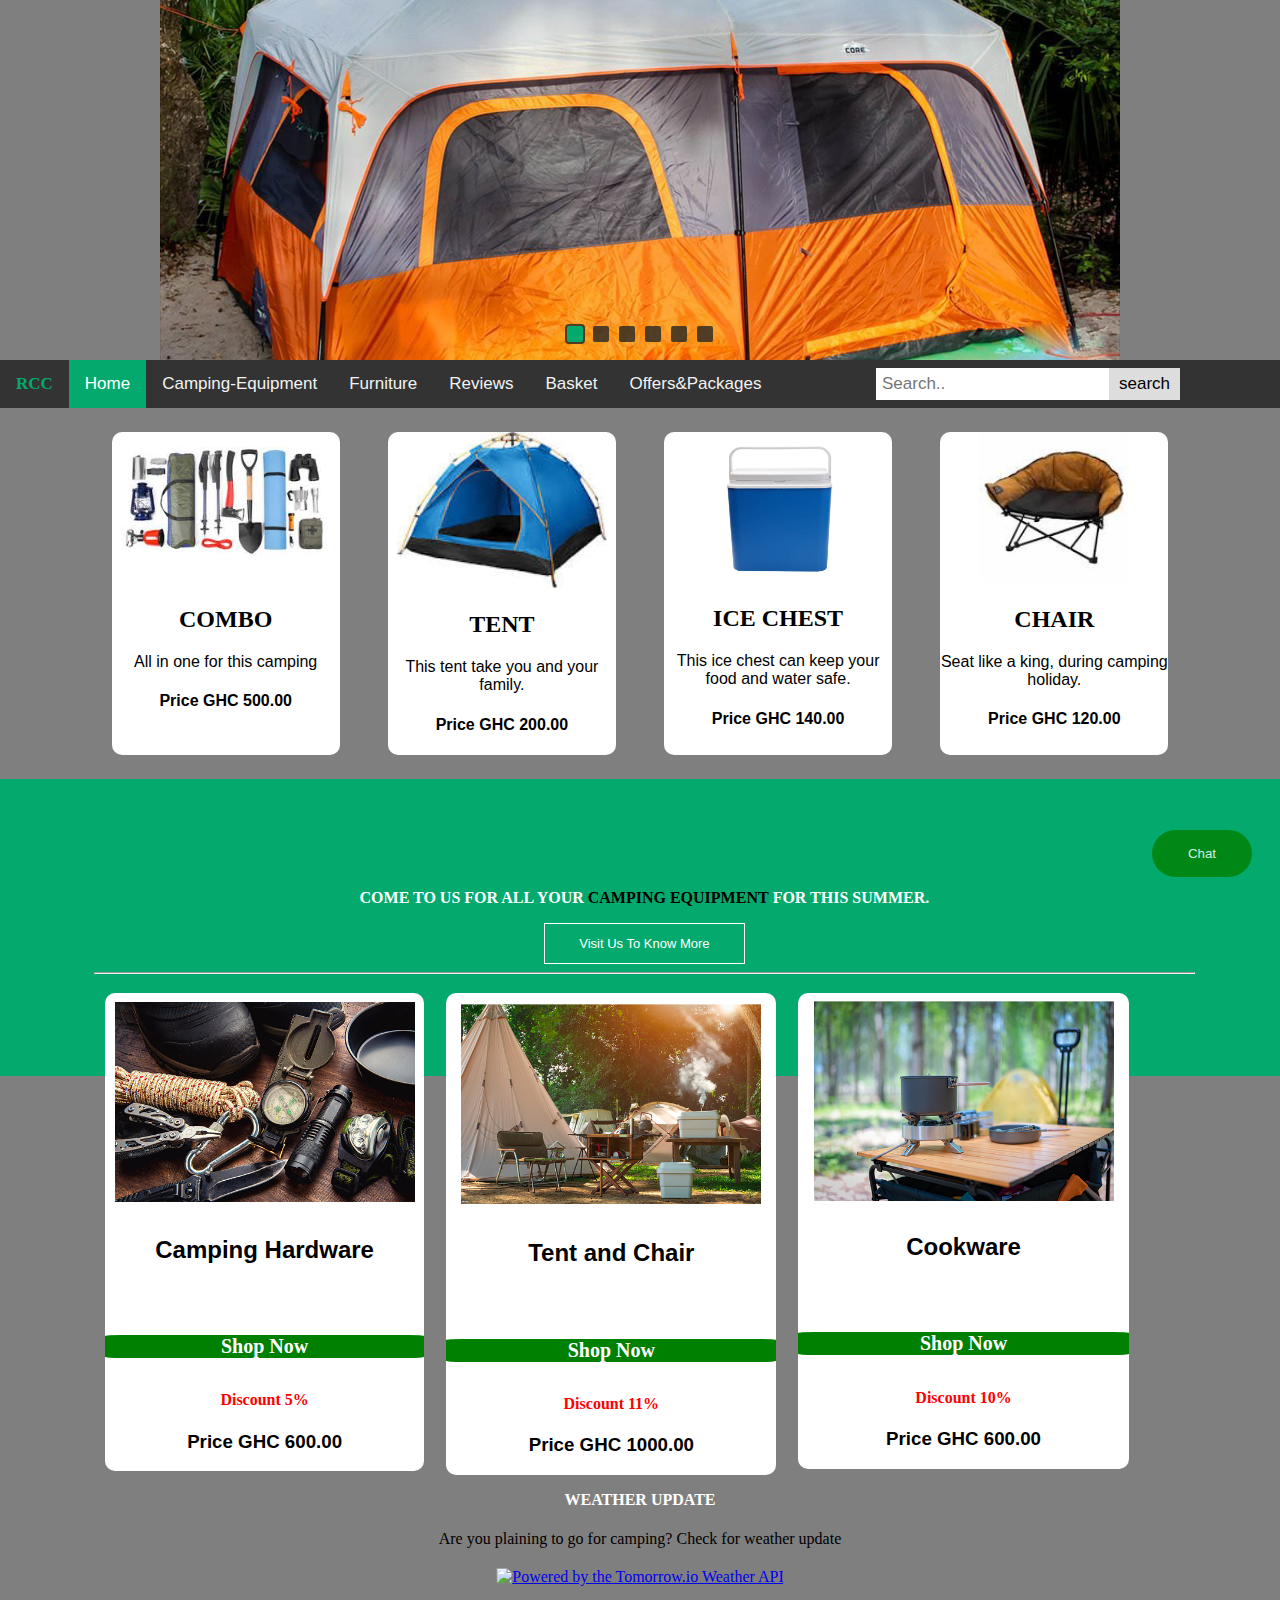
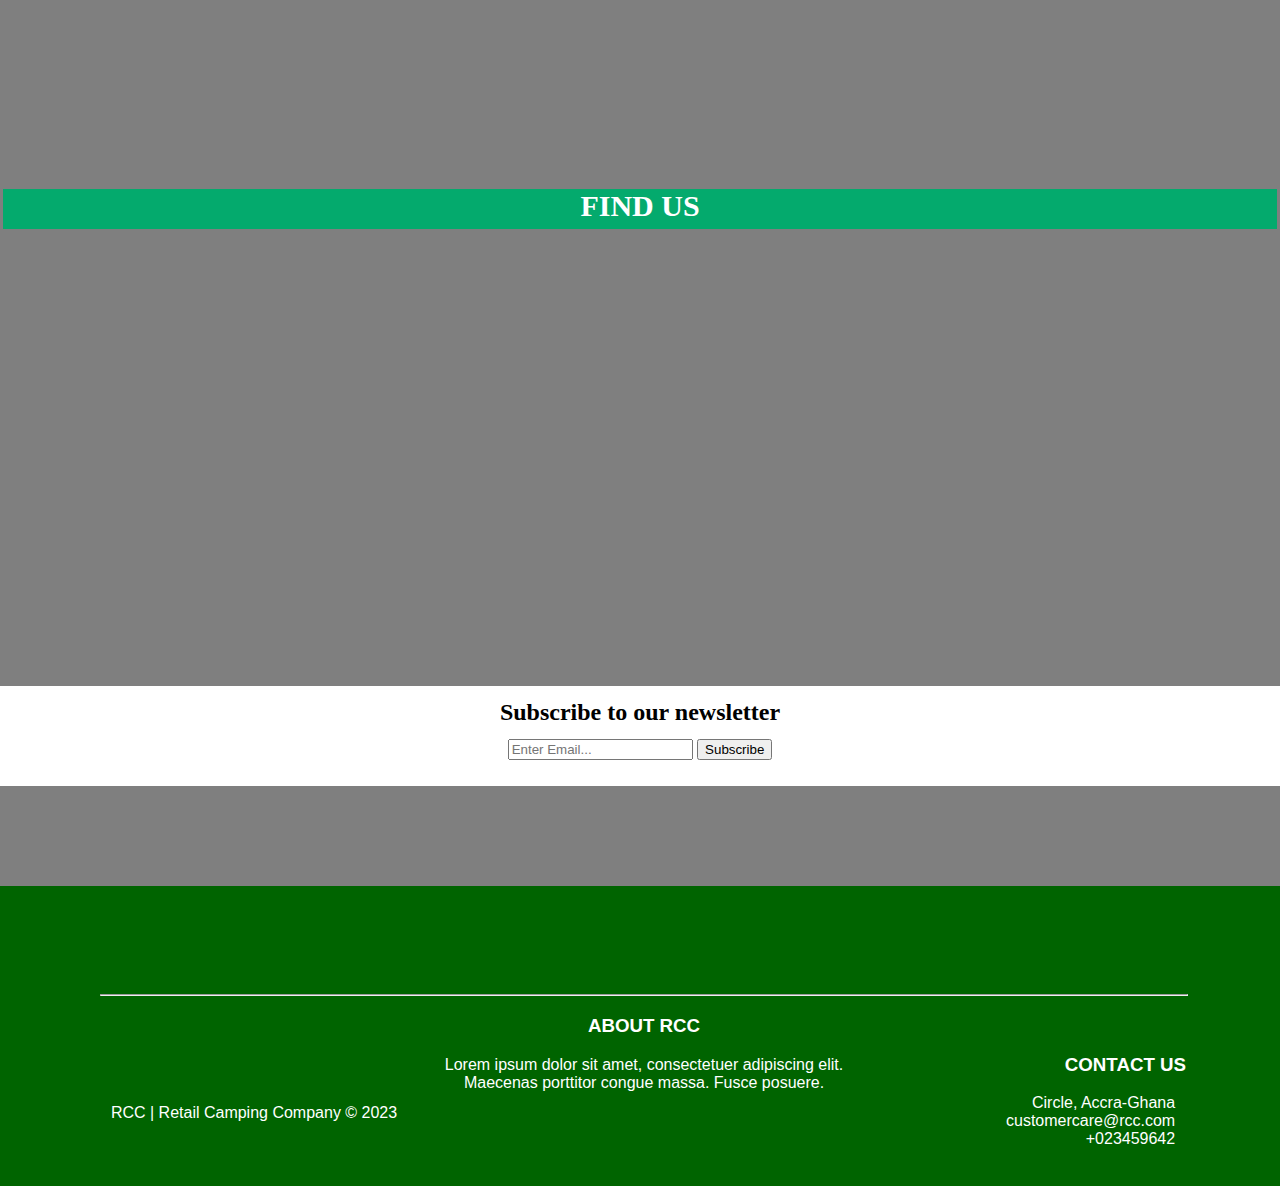
==== index.html @ bb1cd14d "add project files" ====
<!DOCTYPE html>
<html lang="en">
<head>
    <meta charset="UTF-8">
    <meta http-equiv="X-UA-Compatible" content="IE=edge">
    <meta name="viewport" content="width=device-width, initial-scale=1.0">
    <link rel="stylesheet" href="css/style.css">
    <link rel="shortcut icon" class="image/png" href="images/logo.png">
    <title>Retail Camping Company | Welcome</title>

	<!-- Start WOWSlider.com HEAD section --> <!-- add to the <head> of your page -->
	<link rel="stylesheet" type="text/css" href="engine0/style.css" />
	<script type="text/javascript" src="engine0/jquery.js"></script>
	<!-- End WOWSlider.com HEAD section --></head>

<body>
  
	<!-- Start WOWSlider.com BODY section --> <!-- add to the <body> of your page -->
	<div id="wowslider-container0">
	<div class="ws_images"><ul>
		<li><img src="data0/images/camping4.jpg" alt="Camping4" title="Camping4" id="wows0_0"/></li>
		<li><img src="data0/images/camping5.jpg" alt="Camping5" title="Camping5" id="wows0_1"/></li>
		<li><img src="data0/images/friends.jpg" alt="friends" title="friends" id="wows0_2"/></li>
		<li><img src="data0/images/istock.jpg" alt="istock" title="istock" id="wows0_3"/></li>
		<li><a href="http://wowslider.net"><img src="data0/images/istockphoto.jpg" alt="slider jquery" title="istockphoto" id="wows0_4"/></a></li>
		<li><img src="data0/images/stock.jpg" alt="stock" title="stock" id="wows0_5"/></li>
	</ul></div>
	<div class="ws_bullets"><div>
		<a href="#" title="Camping4"><span><img src="data0/tooltips/camping4.jpg" alt="Camping4"/>1</span></a>
		<a href="#" title="Camping5"><span><img src="data0/tooltips/camping5.jpg" alt="Camping5"/>2</span></a>
		<a href="#" title="friends"><span><img src="data0/tooltips/friends.jpg" alt="friends"/>3</span></a>
		<a href="#" title="istock"><span><img src="data0/tooltips/istock.jpg" alt="istock"/>4</span></a>
		<a href="#" title="istockphoto"><span><img src="data0/tooltips/istockphoto.jpg" alt="istockphoto"/>5</span></a>
		<a href="#" title="stock"><span><img src="data0/tooltips/stock.jpg" alt="stock"/>6</span></a>
	</div></div><div class="ws_script" style="position:absolute;left:-99%"><a href="http://wowslider.net">slider html</a> by WOWSlider.com v8.8</div>
	<div class="ws_shadow"></div>
	</div>	
	<script type="text/javascript" src="engine0/wowslider.js"></script>
	<script type="text/javascript" src="engine0/script.js"></script>
	<!-- End WOWSlider.com BODY section -->

  <div class="topnav" id="myTopnav">
    <a href="index.html" class="logo"><b>RCC</a></b>
    <a href="index.html" class="active">Home</a>
    <a href="Camping-Equipment.html">Camping-Equipment</a>
    <a href="Furniture">Furniture</a>
    <a href="Reviews.html">Reviews</a>
    <a href="Basket.html">Basket</a>
    <a href="Offers&Packages.html">Offers&Packages</a>
    <div class="search-container">
        <form action="/action_page.php">
          <input type="text" placeholder="Search.." name="search">
          <button type="submit"><i class="fa fa-search"></i>search</button>
        </form>
      </div>
    <a href="javascript:void(0);" class="icon" onclick="myFunction()">
      <i class="fa fa-bars"></i>
    </a>
  </div>
  
  
   <div class="float">
    <div class="div1">
      <img src="images/specialoffers/combo2.jpg">
        <h2>COMBO</h2>
        <p>All in one for this camping</p>
        <h4>Price GHC 500.00</h4>
        
    </div>

      <div class="div2">
        <img src="images/equipment/offertent1.jpg">
        <h2>TENT</h2>
        <p>This tent take you and your family.</p>
        <h4>Price GHC 200.00</h4>
      </div>

      <div class="div3">
        <img src="images/equipment/equipment5.jpg">
        <h2>ICE CHEST</h2>
        <p>This ice chest can keep your food and water safe.</p>
        <h4>Price GHC 140.00</h4>
      </div>

      <div class="div4">
        <img src="images/equipment/furniture11.jpg">
        <h2>CHAIR</h2>
        <p>Seat like a king, during camping holiday.</p>
        <h4>Price GHC 120.00</h4>
      </div>
   </div>

      <div class="Back">
      <B><p>COME TO US FOR ALL YOUR <b>CAMPING EQUIPMENT</b> FOR THIS SUMMER.</p></B>
      <a href="" class="hero-btn">Visit Us To Know More</a>
      <hr />
    <di class="Discount1">
      <img src="images/specialoffers/setup.jpg">
      <h2>Camping Hardware</h2>
        <p>Made for your camping</p>
        <h5>Shop Now</h5>
        <h4>Discount 5%</h4>
      <h3>Price GHC 600.00</h3>
    </di>

    <div class="Discount2">
      <img src="images/specialoffers/istockphoto-1267460241-170667a.png">
      <h2>Tent and Chair</h2>
        <p>Chair for you and your love ones</p>
        <h5>Shop Now</h5>
        <h4>Discount 11%</h4>
      <h3>Price GHC 1000.00</h3>
    </div>

    <div class="Discount3">
      <img src="images/specialoffers/cookware.png">
      <h2>Cookware</h2>
        <p>Chair for you and your love ones</p>
        <h5>Shop Now</h5>
        <h4>Discount 10%</h4>
      <h3>Price GHC 600.00</h3>
    </div>
      </div> 

      <button class="open-button" onclick="openForm()">Chat</button>

<div class="chat-popup" id="myForm">
  <form action="/action_page.php" class="form-container">
    <h1>Chat</h1>

    <label for="msg"><b>Message</b></label>
    <textarea placeholder="Type message.." name="msg" required></textarea>

    <button type="submit" class="btn">Send</button>
    <button type="button" class="btn cancel" onclick="closeForm()">Close</button>
  </form>
</div>

<div class="update">
  <div class="weather">
    <b><h4>WEATHER UPDATE</h4></b>
    <P>Are you plaining to go for camping? Check for weather update</P>
    <div class="tomorrow"
       data-location-id="052181"
       data-language="EN"
       data-unit-system="METRIC"
       data-skin="light"
       data-widget-type="aqiMini"
       style="padding-bottom:22px;position:relative;"
    >
      <a
        href="https://www.tomorrow.io/weather-api/"
        rel="nofollow noopener noreferrer"
        target="_blank"
        style="position: absolute; bottom: 0; transform: translateX(-50%); left: 50%;"
      >
        <img
          alt="Powered by the Tomorrow.io Weather API"
          src="https://weather-website-client.tomorrow.io/img/powered-by.svg"
          width="250"
          height="18"
        />
      </a>
    </div>
    
  </div>
</div>

<div class="map">
  <div class="googlemap">
    <h4>FIND US</h4>
    <iframe src="https://www.google.com/maps/embed?pb=!1m17!1m12!1m3!1d3971.028873485325!2d-0.21684008523403103!3d5.562738595966841!2m3!1f0!2f0!3f0!3m2!1i1024!2i768!4f13.1!3m2!1m1!2zNcKwMzMnNDUuOSJOIDDCsDEyJzUyLjgiVw!5e0!3m2!1sen!2sgh!4v1686928216331!5m2!1sen!2sgh" width="1300" height="450" style="border:0;" allowfullscreen="" loading="lazy" referrerpolicy="no-referrer-when-downgrade"></iframe>
  </div>

  <div class="container">
    <h4>Subscribe to our newsletter</h4>
    <form>
        <input type="email" placeholder="Enter Email...">
        <button type="submit" class="button_1">Subscribe</button>
    </form>
</div>
</div>

<footer>
  <hr>
  <div class="aboutus">
    <h3>ABOUT RCC</h3>
    <P>Lorem ipsum dolor sit amet, consectetuer adipiscing elit.<br />Maecenas porttitor congue massa.
      Fusce posuere.</P>
  </div>

  <div class="contactus">
    <h3>CONTACT US</h3>
    <p>Circle, Accra-Ghana<br />customercare@rcc.com<br />+023459642</p>
  </div>
  <p>RCC | Retail Camping Company &COPY; 2023</p>
</footer>

<script>
  function myFunction() {
    var x = document.getElementById("myTopnav");
    if (x.className === "topnav") {
      x.className += " responsive";
    } else {
      x.className = "topnav";
    }
  }
  </script>

<script>
function openForm() {
  document.getElementById("myForm").style.display = "block";
}

function closeForm() {
  document.getElementById("myForm").style.display = "none";
}
</script>

<script>
  (function(d, s, id) {
      if (d.getElementById(id)) {
          if (window._TOMORROW_) {
              window._TOMORROW_.renderWidget();
          }
          return;
      }
      const fjs = d.getElementsByTagName(s)[0];
      const js = d.createElement(s);
      js.id = id;
      js.src = "https://www.tomorrow.io/v1/widget/sdk/sdk.bundle.min.js";

      fjs.parentNode.insertBefore(js, fjs);
  })(document, 'script', 'tomorrow-sdk');
</script>

</body>
</html>
---- css/style.css ----
body {
    margin: 0;
    font-family: Arial, Helvetica, sans-serif;
  }

  .topnav {
    overflow: hidden;
    background-color: #333;
  }
  
  .topnav a {
    float: left;
    display: block;
    color: #f2f2f2;
    text-align: center;
    padding: 14px 16px;
    text-decoration: none;
    font-size: 17px;
  }
  
  .topnav a:hover {
    background-color: #ddd;
    color: black;
  }
  
  .topnav a.active {
    background-color: #04AA6D;
    color: white;
  }
  
  .topnav .icon {
    display: none;
  }
  
   .topnav .search-container {
    float: right;
  }

  .topnav input[type=text] {
    padding: 6px;
    margin-top: 8px;
    font-size: 17px;
    border: none;
  }

  .topnav .search-container button {
    float: right;
    padding: 6px 10px;
    margin-top: 8px;
    margin-right: 100px;
    background: #ddd;
    font-size: 17px;
    border: none;
    cursor: pointer;
  }

  .topnav .search-container button:hover {
    background: #ccc;
  }

  body{
    min-height: 100vh;
    width: 100%;
    background: linear-gradient(to top, rgba(0,0,0,0.5)50%,rgba(0,0,0,0.5)50%);
  } 

  .div1{
    width: 19%;
    margin: 2%;
    background-color: white;
    color: black;
    text-align: center;
    border-radius: 10px;
    box-shadow: #ccc;
    cursor: pointer;
    box-sizing: content-box;
}

.div1 img{
  width: 220px;
  margin: 2px;
}

.div1 h2{
  font-family: 'Times New Roman';
}

.div2{
  width: 19%;
  margin: 2%;
  background-color: white;
  color: black;
  text-align: center;
  border-radius: 10px;
  box-shadow: #ccc;
  cursor: pointer;
  box-sizing: content-box;
}

.div2 img{
width: 210px;
}

.div2 h2{
  font-family: 'Times New Roman';
}

.div3{
  width: 19%;
  margin: 2%;
  background-color: white;
  color: black;
  text-align: center;
  border-radius: 10px;
  box-shadow: #ccc;
  cursor: pointer;
  box-sizing: content-box;
}

.div3 img{
width: 157px;

}

.div3 h2{
  font-family: 'Times New Roman';
}

.div4{
  width: 19%;
  margin: 2%;
  background-color: white;
  color: black;
  text-align: center;
  border-radius: 10px;
  box-shadow: #ccc;
  cursor: pointer;
  box-sizing: content-box;
}

.float{
  display: flex;
  width: 1201px;
  margin: 0 auto;
  justify-content: center;
}

.div4 img{
width: 150px;
}

.div4 h2{
  font-family: 'Times New Roman';
}

  /* BACKGROUND */

  .Back{
    padding: 94px;
    margin: 0px;
    color: #ffffff;
    background-color: #04AA6D;
    text-align: center;
    width: 86%;
    height: 300%;
 }

 .Back .hero-btn{
  display: inline-block;
  text-decoration: none;
  color: white;
  border: 1px solid white;
  padding: 12px 34px;
  font-size: 13px;
  background: transparent;
  position: relative;
  cursor: pointer;
}

.hero-btn:hover{
  border: 1px solid white;
  background: green;
  transform: 1s;

}

 .Back p{
  text-align: center;
  color: white;
  font-family: 'Times New Roman', Times, serif;
 }

 .Back b{
  color: black;
 }

 /* Discount */
 .Discount1{
  float:left;
  width: 29%;
  margin: 1%;
  background-color: white;
  color: black;
  text-align: center;
  border-radius: 10px;
  box-shadow: grey;
  box-sizing: content-box;

 }

 .Discount1 img{
  width: 300px;
  margin: 3%;
 }

 .Discount1 h5{
  background-color: green;
  color: white;
  font-family: 'Times New Roman', Times, serif;
  font-size: 20px;
  border-radius: 5%;
  cursor: pointer;
 }

 .Discount1 h5:hover{
  color: white;
  background-color: grey;
 }

 .Discount1 h4{
  text-align: center;
  color: red;
  font-family: 'Times New Roman';
 }

 .Discount2{
  float:left;
  width: 30%;
  margin: 1%;
  background-color: white;
  color: black;
  text-align: center;
  border-radius: 10px;
  box-shadow: grey;
  box-sizing: content-box;

 }

 .Discount2 img{
  width: 300px;
  margin: 1%;
 }

 .Discount2 h4{
  text-align: center;
  color: red;
  font-family: 'Times New Roman';
 }

 .Discount2 h5{
  background-color: green;
  color: white;
  font-family: 'Times New Roman', Times, serif;
  font-size: 20px;
  border-radius: 5%;
  cursor: pointer;
 }

 .Discount2 h5:hover{
  color: white;
  background-color: grey;
 }

 .Discount3{
  float:left;
  width: 30%;
  margin: 1%;
  background-color: white;
  color: black;
  text-align: center;
  border-radius: 10px;
  box-shadow: grey;
  box-sizing: content-box;

 }

 .Discount3 img{
  width: 300px;
 }

 .Discount3 h4{
  text-align: center;
  color: red;
  font-family: 'Times New Roman';
 }

 .Discount3 h5{
  background-color: green;
  color: white;
  font-family: 'Times New Roman', Times, serif;
  font-size: 20px;
  border-radius: 5%;
  cursor: pointer;
 }

 .Discount3 h5:hover{
  color: white;
  background-color: grey;
 }

 .topnav .logo{
  color: #04AA6D;
  font-family: 'Times New Roman', Times, serif;
  text-decoration: none;
 }

 .topnav .logo:hover{
  text-decoration: none;
  color: #ffffff;
  background: green;
  transform: 1s;
 }

 /* Button used to open the chat form - fixed at the bottom of the page */
.open-button {
  background-color: green;
  color: white;
  padding: 16px 20px;
  border: none;
  cursor: pointer;
  opacity: 0.8;
  position: fixed;
  bottom: 23px;
  right: 28px;
  width: 100px;
  border-radius: 300px;

}

/* The popup chat - hidden by default */
.chat-popup {
  display: none;
  position: fixed;
  bottom: 0;
  right: 15px;
  border: 3px solid #f1f1f1;
  z-index: 9;
}

/* Add styles to the form container */
.form-container {
  max-width: 300px;
  padding: 10px;
  background-color: white;
}

/* Full-width textarea */
.form-container textarea {
  width: 90%;
  padding: 15px;
  margin: 5px 0 22px 0;
  border: none;
  background: #f1f1f1;
  resize: none;
  min-height: 200px;
}

/* When the textarea gets focus, do something */
.form-container textarea:focus {
  background-color: #ddd;
  outline: none;
}

/* Set a style for the submit/send button */
.form-container .btn {
  background-color: #04AA6D;
  color: white;
  padding: 16px 20px;
  border: none;
  cursor: pointer;
  width: 100%;
  margin-bottom:10px;
  opacity: 0.8;
}

/* Add a red background color to the cancel button */
.form-container .cancel {
  background-color: red;
}

/* Add some hover effects to buttons */
.form-container .btn:hover, .open-button:hover {
  opacity: 1;
}

.update{
  text-align: center;
  padding: 200px;
  text-decoration: none;
  font-family: 'Times New Roman', Times, serif;
  margin: 0px;
}

.weather h4{
  text-align: center;
  padding: 5px;
  margin: 0px;
  color: white;
  text-decoration: none;
  clear: both;
}

.aboutus{
  text-align: center;
  text-decoration: none;
  height: 20px;
}

.aboutus p{
  text-align: center;
  text-decoration: none;
  height: 10px;
}

.contactus{
  text-align: right;
  text-decoration: none;
}

.contactus{
  text-align: right;
  text-decoration: none;
  margin: 2px;
  height: 40px;
}

.contactus p{
  text-align: right;
}

.map{
  text-align: center;
  margin: 0px;
}

.googlemap h4{
  color: white;
  font-family: 'Times New Roman', Times, serif;
  background-color: #04AA6D;
  height: 40px;
  text-align: center;
  font-size: 30px;
  margin: 3px;
}

.container{
  width: 80%;
  margin: auto;
  overflow: hidden;
  background-color: white;
  height: 100px;
  width: 100%;
}

.container h4{
  font-family: 'Times New Roman';
  color: black;
  text-align: center;
  font-size: 24px;
  margin: 1%;
}

.Basket{
  font-family: 'Times New Roman';
  font-size: 30px;
  text-decoration: none;
  color: white;
}

.Empty{
  font-family: 'Times New Roman';
  text-align: right;
  margin: 1px;
  font-size: 20px;
  color: red;
  text-decoration: none;
}

.Camping{
  font-family: 'Times New Roman';
  text-align: center;
}

.Camping h1{
  color: white;
}

.CampingEquipment{
  display: flex;
  width: 1201px;
  margin: 0 auto;
  justify-content: center;
}

.Camping1{
  width: 19%;
  margin: 2%;
  background-color: white;
  color: black;
  text-align: center;
  border-radius: 10px;
  box-shadow: #ccc;
  cursor: pointer;
  box-sizing: content-box;
}

.Camping1 img{
width: 220px;
margin: 2px;
}

.Camping1 h2{
font-family: 'Times New Roman';
}

.Camping1 h5{
  background-color: #04AA6D;
  font-family: 'Times New Roman';
  color: white;
  font-size: 20px;
  margin: 10%;
  border-radius: 10px;
  cursor: pointer;
}

.Camping1 h2{
  margin: 10%;
}

.Camping1 h5:hover{
  color: white;
  background-color: grey;
 }

.Camping2{
width: 19%;
margin: 2%;
background-color: white;
color: black;
text-align: center;
border-radius: 10px;
box-shadow: #ccc;
cursor: pointer;
box-sizing: content-box;
}

.Camping2 img{
width: 220px;
margin: 5px;
}

.Camping2 h2{
font-family: 'Times New Roman';
}

.Camping2 h5{
  background-color: #04AA6D;
  font-family: 'Times New Roman';
  color: white;
  font-size: 20px;
  margin: 10%;
  border-radius: 10px;
  cursor: pointer;
}

.Camping2 h5:hover{
  color: white;
  background-color: grey;
 }

.Camping3{
width: 19%;
margin: 2%;
background-color: white;
color: black;
text-align: center;
border-radius: 10px;
box-shadow: #ccc;
cursor: pointer;
box-sizing: content-box;
}

.Camping3 img{
width: 157px;

}

.Camping3 h2{
font-family: 'Times New Roman';
}

.Camping3 h5{
  background-color: #04AA6D;
  font-family: 'Times New Roman';
  color: white;
  font-size: 20px;
  margin: 10%;
  border-radius: 10px;
  cursor: pointer;
}

.Camping3 h2{
  margin: 14%;
}

.Camping3 h5:hover{
  color: white;
  background-color: grey;
}
.Camping4{
width: 19%;
margin: 2%;
background-color: white;
color: black;
text-align: center;
border-radius: 10px;
box-shadow: #ccc;
cursor: pointer;
box-sizing: content-box;
}

.Camping4 h5{
  background-color: #04AA6D;
  font-family: 'Times New Roman';
  color: white;
  font-size: 20px;
  margin: 10%;
  border-radius: 10px;
  cursor: pointer;
}

.Camping4 h2{
  margin: 18%;
}

.Camping4 h5:hover{
  color: white;
  background-color: grey;
}

.Camping-Equipment{
  display: flex;
  width: 1201px;
  margin: 0 auto;
  justify-content: center;
}

.Equipment1{
  width: 19%;
  margin: 2%;
  background-color: white;
  color: black;
  text-align: center;
  border-radius: 10px;
  box-shadow: #ccc;
  cursor: pointer;
  box-sizing: content-box;
}

.Equipment1 img{
width: 220px;
margin: 2px;
}

.Equipment1 h2{
font-family: 'Times New Roman';
}

.Equipment1 h5{
  background-color: #04AA6D;
  font-family: 'Times New Roman';
  color: white;
  font-size: 20px;
  margin: 10%;
  border-radius: 10px;
  cursor: pointer;
}

.Equipment1 h5:hover{
  color: white;
  background-color: grey;
}

.Equipment2{
width: 19%;
margin: 2%;
background-color: white;
color: black;
text-align: center;
border-radius: 10px;
box-shadow: #ccc;
cursor: pointer;
box-sizing: content-box;
}

.Equipment2 img{
width: 210px;
}

.Camping-Equipment2 h2{
  font-family: 'Times New Roman';
}

.Equipment2 h5{
  background-color: #04AA6D;
  font-family: 'Times New Roman';
  color: white;
  font-size: 20px;
  margin: 10%;
  border-radius: 10px;
  cursor: pointer;
}

.Equipment2 h5:hover{
  color: white;
  background-color: grey;
}

.Equipment2 h2{
    margin: 11%;
  }

.Equipment3{
width: 19%;
margin: 2%;
background-color: white;
color: black;
text-align: center;
border-radius: 10px;
box-shadow: #ccc;
cursor: pointer;
box-sizing: content-box;
}

.Equipment3 img{
  width: 157px;

}

.Equipment3 h2{

  font-family: 'Times New Roman';
  
}

.Equipment3 h4{
  margin: 19%;
}

.Equipment3 h5{
  background-color: #04AA6D;
  font-family: 'Times New Roman';
  color: white;
  font-size: 20px;
  margin: 10%;
  border-radius: 10px;
  cursor: pointer;
}

.Equipment3 h5:hover{
  color: white;
  background-color: grey;
}

.Equipment4{
width: 19%;
margin: 2%;
background-color: white;
color: black;
text-align: center;
border-radius: 10px;
box-shadow: #ccc;
cursor: pointer;
box-sizing: content-box;
}

.Equipment4 img{
  width: 157px;

}

.Equipment4 h2{
  font-family: 'Times New Roman';
  margin: 10%;
}

.Equipment4 h5{
  background-color: #04AA6D;
  font-family: 'Times New Roman';
  color: white;
  font-size: 20px;
  margin: 10%;
  border-radius: 10px;
  cursor: pointer;
}

.Equipment4 h2{
  margin: 14%;
}

.Equipment4 h5:hover{
  color: white;
  background-color: grey;
}

.Furniture{
  text-align: center;
  font-family: 'Times New Roman';
}

.Furniture h3{
  font-size: 30px;
  color: white;
}

.Furniture-Items{
  display: flex;
  width: 1201px;
  margin: 0 auto;
  justify-content: center;
}

.Furniture1{
  width: 19%;
  margin: 2%;
  height: 30%;
  background-color: white;
  color: black;
  text-align: center;
  border-radius: 10px;
  box-shadow: #ccc;
  box-sizing: content-box;
}

.Furniture1 img{
width: 200px;
margin: 2px;
}

.Furniture1 h2{
font-family: 'Times New Roman';
}

.Furniture1 h5{
  background-color: #04AA6D;
  font-family: 'Times New Roman';
  color: white;
  font-size: 20px;
  margin: 20px;
  border-radius: 10px;
  cursor: pointer;
}

.Furniture1 h5:hover{
  color: white;
  background-color: grey;
}

.Furniture2{
width: 19%;
height: 500px;
margin: 2%;
background-color: white;
color: black;
text-align: center;
border-radius: 10px;
box-shadow: #ccc;
box-sizing: content-box;
}

.Furniture2 img{
width: 210px;
margin: 10px;
}

.Furniture2 h2{
  font-family: 'Times New Roman';
  text-align: center;
}

.Furniture2 h5{
  background-color: #04AA6D;
  font-family: 'Times New Roman';
  color: white;
  font-size: 20px;
  margin: 20px;
  border-radius: 10px;
  cursor: pointer;
}

.Furniture2 h5:hover{
  color: white;
  background-color: grey;
}

.Furniture2 h2{
    margin: 35%;
  }

  .Furniture2 p{
    margin: 0px;
    height: 1px;
  }

.Furniture3{
width: 19%;
height: 500px;
margin: 2%;
background-color: white;
color: black;
text-align: center;
border-radius: 10px;
box-shadow: #ccc;
box-sizing: content-box;
}

.Furniture3 img{
  width: 157px;

}

.Furniture3 h2{

  font-family: 'Times New Roman';
  
}

.Furniture3 h4{
  margin: 19%;
}

.Furniture3 h5{
  background-color: #04AA6D;
  font-family: 'Times New Roman';
  color: white;
  font-size: 20px;
  margin: 50px;
  border-radius: 10px;
  cursor: pointer;
}

.Furniture3 h5:hover{
  color: white;
  background-color: grey;
}

.Furniture4{
width: 19%;
margin: 2%;
background-color: white;
color: black;
text-align: center;
border-radius: 10px;
box-shadow: #ccc;
box-sizing: content-box;
}

.Furniture4 img{
  width: 157px;

}

.Furniture4 h2{
  font-family: 'Times New Roman';
  margin: 10%;
}

.Furniture4 h5{
  background-color: #04AA6D;
  font-family: 'Times New Roman';
  color: white;
  font-size: 20px;
  margin: 50px;
  border-radius: 10px;
  cursor: pointer;
}

.Furniture4 h2{
  margin: 14%;
}

.Furniture4 h5:hover{
  color: white;
  background-color: grey;
}


.Furniture-Tool{
  display: flex;
  width: 1201px;
  margin: 0 auto;
  justify-content: center;
}

.Furniture-Tool1{
  width: 19%;
  margin: 2%;
  background-color: white;
  color: black;
  text-align: center;
  border-radius: 10px;
  box-shadow: #ccc;
  cursor: pointer;
  box-sizing: content-box;
}

.Furniture-Tool1 img{
width: 220px;
margin: 2px;
}

.Furniture-Tool1 h2{
font-family: 'Times New Roman';
}

.Furniture-Tool1 h5{
  background-color: #04AA6D;
  font-family: 'Times New Roman';
  color: white;
  font-size: 20px;
  margin: 10%;
  border-radius: 10px;
  cursor: pointer;
}

.Furniture-Tool1 h2{
  margin: 10%;
}

.Furniture-Tool1 h5:hover{
  color: white;
  background-color: grey;
 }

.Furniture-Tool2{
width: 19%;
margin: 2%;
background-color: white;
color: black;
text-align: center;
border-radius: 10px;
box-shadow: #ccc;
cursor: pointer;
box-sizing: content-box;
}

.Furniture-Tool2 img{
width: 220px;
margin: 5px;
}

.Furniture-Tool2 h2{
font-family: 'Times New Roman';
}

.Furniture-Tool2 h5{
  background-color: #04AA6D;
  font-family: 'Times New Roman';
  color: white;
  font-size: 20px;
  margin: 10%;
  border-radius: 10px;
  cursor: pointer;
}

.Furniture-Tool2 h5:hover{
  color: white;
  background-color: grey;
 }

.Furniture-Tool3{
width: 19%;
margin: 2%;
background-color: white;
color: black;
text-align: center;
border-radius: 10px;
box-shadow: #ccc;
cursor: pointer;
box-sizing: content-box;
}

.Furniture-Tool3 img{
width: 157px;

}

.Furniture-Tool3 h2{
font-family: 'Times New Roman';
}

.Furniture-Tool3 h5{
  background-color: #04AA6D;
  font-family: 'Times New Roman';
  color: white;
  font-size: 20px;
  margin: 10%;
  border-radius: 10px;
  cursor: pointer;
}

.Furniture-Tool3 h2{
  margin: 14%;
}

.Furniture-Tool3 h5:hover{
  color: white;
  background-color: grey;
}
.Furniture-Tool4{
width: 19%;
margin: 2%;
background-color: white;
color: black;
text-align: center;
border-radius: 10px;
box-shadow: #ccc;
cursor: pointer;
box-sizing: content-box;
}

.Furniture-Tool4 h5{
  background-color: #04AA6D;
  font-family: 'Times New Roman';
  color: white;
  font-size: 20px;
  margin: 10%;
  border-radius: 10px;
  cursor: pointer;
}

.Furniture-Tool4 h2{
  margin: 18%;
}

.Furniture-Tool4 h5:hover{
  color: white;
  background-color: grey;
}

.ReviewsInfo{
  text-align: center;
  font-family: 'Times New Roman';
}

.ReviewsInfo h3{
  color: white;
  font-size: 30px;
  text-decoration: none;
}

.ReviewsInfo h1{
  color: white;
  text-decoration: none;
}

.Offers-Packages{
  text-align: center;
  font-family: 'Times New Roman';
}

.Offers-Packages h3{
  text-align: center;
  color: white;
}

.Promo{
  text-decoration: none;
  color: white;
}

.Promo-Item{
  display: flex;
  width: 1201px;
  margin: 0 auto;
  justify-content: center;
}

.Promo-Item1{
  width: 19%;
  margin: 2%;
  background-color: white;
  color: black;
  text-align: center;
  border-radius: 10px;
  box-shadow: #ccc;
  cursor: pointer;
  box-sizing: content-box;
}

.Promo-Item1 img{
width: 220px;
margin: 2px;
}

.Promo-Item1 h3{
  color: red;
}

.Promo-Item1 h2{
font-family: 'Times New Roman';
}

.Promo-Item1 h5{
  background-color: #04AA6D;
  font-family: 'Times New Roman';
  color: white;
  font-size: 20px;
  margin: 10%;
  border-radius: 10px;
  cursor: pointer;
}

.Promo-Item1 h2{
  margin: 10%;
}

.Promo-Item1 h5:hover{
  color: white;
  background-color: grey;
 }

.Promo-Item2{
width: 19%;
margin: 2%;
background-color: white;
color: black;
text-align: center;
border-radius: 10px;
box-shadow: #ccc;
cursor: pointer;
box-sizing: content-box;
}

.Promo-Item2 img{
width: 220px;
margin: 5px;
}

.Promo-Item2 h3{
  color: red;
}

.Promo-Item2 h2{
font-family: 'Times New Roman';
}

.Promo-Item2 h5{
  background-color: #04AA6D;
  font-family: 'Times New Roman';
  color: white;
  font-size: 20px;
  margin: 10%;
  border-radius: 10px;
  cursor: pointer;
}

.Promo-Item2 h5:hover{
  color: white;
  background-color: grey;
 }

.Promo-Item3{
width: 19%;
margin: 2%;
background-color: white;
color: black;
text-align: center;
border-radius: 10px;
box-shadow: #ccc;
cursor: pointer;
box-sizing: content-box;
}

.Promo-Item3 img{
width: 157px;
}

.Promo-Item3 h3{
  color: red;
}

.Promo-Item3 h2{
font-family: 'Times New Roman';
}

.Promo-Item3 h5{
  background-color: #04AA6D;
  font-family: 'Times New Roman';
  color: white;
  font-size: 20px;
  margin: 10%;
  border-radius: 10px;
  cursor: pointer;
}

.Promo-Item3 h2{
  margin: 14%;
}

.Promo-Item3 h5:hover{
  color: white;
  background-color: grey;
}
.Promo-Item4{
width: 19%;
margin: 2%;
background-color: white;
color: black;
text-align: center;
border-radius: 10px;
box-shadow: #ccc;
cursor: pointer;
box-sizing: content-box;
}

.Promo-Item4 h5{
  background-color: #04AA6D;
  font-family: 'Times New Roman';
  color: white;
  font-size: 20px;
  margin: 10%;
  border-radius: 10px;
  cursor: pointer;
}

.Promo-Item4 h3{
  color: red;
}

.Promo-Item4 h2{
  margin: 18%;
}

.Promo-Item4 h5:hover{
  color: white;
  background-color: grey;
}

.Deals{
  text-align: center;
  font-family: 'Times New Roman';
}

.Deals h3{
  color: white;
  font-size: 20px;
}

.DealsItems{
  display: flex;
  width: 1201px;
  margin: 0 auto;
  justify-content: center;
}

.DealsItems h3{
  color: red;
}

.DealsItems1{
  width: 19%;
  margin: 2%;
  background-color: white;
  color: black;
  text-align: center;
  border-radius: 10px;
  box-shadow: #ccc;
  box-sizing: content-box;
}

.DealsItems1 img{
width: 220px;
margin: 2px;
}

.DealsItems1 h5:hover{
  color: white;
  background-color: grey;
}

.DealsItems1 h2{
font-family: 'Times New Roman';
}

.DealsItems1 h5{
  background-color: #04AA6D;
  font-family: 'Times New Roman';
  color: white;
  font-size: 20px;
  margin: 10%;
  border-radius: 10px;
  cursor: pointer;
}

.DealsItems1 h2{
  margin: 10%;
}

.Camping1 h5:hover{
  color: white;
  background-color: grey;
 }

.DealsItems2{
width: 19%;
margin: 2%;
background-color: white;
color: black;
text-align: center;
border-radius: 10px;
box-shadow: #ccc;
box-sizing: content-box;
}

.DealsItems2 img{
width: 220px;
margin: 5px;
}

.DealsItems2 h2{
font-family: 'Times New Roman';
}

.DealsItems2 h5{
  background-color: #04AA6D;
  font-family: 'Times New Roman';
  color: white;
  font-size: 20px;
  margin: 10%;
  border-radius: 10px;
  cursor: pointer;
}

.DealsItems2 h5:hover{
  color: white;
  background-color: grey;
 }

.DealsItems3{
width: 19%;
margin: 2%;
background-color: white;
color: black;
text-align: center;
border-radius: 10px;
box-shadow: #ccc;
box-sizing: content-box;
}

.DealsItems3 img{
width: 157px;

}

.DealsItems3 h2{
font-family: 'Times New Roman';
}

.DealsItems3 h5{
  background-color: #04AA6D;
  font-family: 'Times New Roman';
  color: white;
  font-size: 20px;
  margin: 10%;
  border-radius: 10px;
  cursor: pointer;
}

.DealsItems3 h2{
  margin: 14%;
}

.DealsItems3 h5:hover{
  color: white;
  background-color: grey;
}
.DealsItems4{
width: 19%;
margin: 2%;
background-color: white;
color: black;
text-align: center;
border-radius: 10px;
box-shadow: #ccc;
cursor: pointer;
box-sizing: content-box;
}

.DealsItems4 h5{
  background-color: #04AA6D;
  font-family: 'Times New Roman';
  color: white;
  font-size: 20px;
  margin: 10%;
  border-radius: 10px;
  cursor: pointer;
}

.DealsItems4 h2{
  margin: 18%;
}

.DealsItems4 h5:hover{
  color: white;
  background-color: grey;
}

/* footer */
footer {
  padding: 100px;
  margin-top: 100px;
  height: 100px;
  width: 85%;
  color: #ffffff;
  background-color: darkgreen;   
}

footer p{
margin: 1%;
text-align: left;
text-decoration: none;
}

/* MEDIA QUARIES */
@media screen and (max-width: 600px) {
  .topnav.responsive {position: relative;}
  .topnav.responsive .icon {
    position: absolute;
    right: 0;
    top: 0;
  }
  .topnav.responsive a {
    float: none;
    display: block;
    text-align: left;
  }

  .topnav .search-container {
      float: none;
    }
    .topnav a, .topnav input[type=text], .topnav .search-container button {
      float: none;
      display: block;
      text-align: left;
      width: 100%;
      margin: 0;
      padding: 14px;
    }
    .topnav input[type=text] {
      border: 1px solid #ccc;  
    }

    .topnav a:not(:first-child) {display: none;}
  .topnav a.icon {
    float: right;
    display: block;
  }
}
---- engine0/style.css ----
/*
 *	generated by WOW Slider 8.8
 *	template Twist
 */
@import url(https://fonts.googleapis.com/css?family=PT+Sans&subset=latin,latin-ext);
@font-face {
  font-family: 'ws-ctrl-twist';
  src: url('ws-ctrl-twist.eot?70473154');
  src: url('ws-ctrl-twist.eot?70473154#iefix') format('embedded-opentype'),
       url('ws-ctrl-twist.svg?70473154#ws-ctrl-twist') format('svg');
  font-weight: normal;
  font-style: normal;
}
@font-face {
  font-family: 'ws-ctrl-twist';
  src: url('[data-uri]') format('woff'),
       url('[data-uri]') format('truetype');
}
#wowslider-container0 { 
	display: table;
	zoom: 1; 
	position: relative;
	width: 100%;
	max-width: 960px;
        max-height:360px;
	margin:0px auto 0px;
	z-index:90;
	text-align:left; /* reset align=center */
	font-size: 10px;
	text-shadow: none; /* fix some user styles */

	/* reset box-sizing (to boostrap friendly) */
	-webkit-box-sizing: content-box;
	-moz-box-sizing: content-box;
	box-sizing: content-box; 
}
* html #wowslider-container0{ width:960px }
#wowslider-container0 .ws_images ul{
	position:relative;
	width: 10000%; 
	height:100%;
	left:0;
	list-style:none;
	margin:0;
	padding:0;
	border-spacing:0;
	overflow: visible;
	/*table-layout:fixed;*/
}
#wowslider-container0 .ws_images ul li{
	position: relative;
	width:1%;
	height:100%;
	line-height:0; /*opera*/
	overflow: hidden;
	float:left;
	/*font-size:0;*/
	padding:0 0 0 0 !important;
	margin:0 0 0 0 !important;
}

#wowslider-container0 .ws_images{
	position: relative;
	left:0;
	top:0;
	height:100%;
	max-height:360px;
	max-width: 960px;
	vertical-align: top;
	border:none;
	overflow: hidden;
}
#wowslider-container0 .ws_images ul a{
	width:100%;
	height:100%;
	max-height:360px;
	display:block;
	color:transparent;
}
#wowslider-container0 img{
	max-width: none !important;
}
#wowslider-container0 .ws_images .ws_list img,
#wowslider-container0 .ws_images > div > img{
	width:100%;
	border:none 0;
	max-width: none;
	padding:0;
	margin:0;
}
#wowslider-container0 .ws_images > div > img {
	max-height:360px;
}

#wowslider-container0 .ws_images iframe {
	position: absolute;
	z-index: -1;
}

#wowslider-container0 .ws-title > div {
	display: inline-block !important;
}

#wowslider-container0 a{ 
	text-decoration: none; 
	outline: none; 
	border: none; 
}

#wowslider-container0  .ws_bullets { 
	float: left;
	position:absolute;
	z-index:70;
}
#wowslider-container0  .ws_bullets div{
	position:relative;
	float:left;
	font-size: 0px;
}
/* compatibility with Joomla styles */
#wowslider-container0  .ws_bullets a {
	line-height: 0;
}

#wowslider-container0  .ws_script{
	display:none;
}
#wowslider-container0 sound, 
#wowslider-container0 object{
	position:absolute;
}

/* prevent some of users reset styles */
#wowslider-container0 .ws_effect {
	position: static;
	width: 100%;
	height: 100%;
}

#wowslider-container0 .ws_photoItem {
	border: 2em solid #fff;
	margin-left: -2em;
	margin-top: -2em;
}
#wowslider-container0 .ws_cube_side {
	background: #A6A5A9;
}


#wowslider-container0.ws_gestures {
	cursor: -webkit-grab;
	cursor: -moz-grab;
	cursor: url("[data-uri]"), move;
}
#wowslider-container0.ws_gestures.ws_grabbing {
	cursor: -webkit-grabbing;
	cursor: -moz-grabbing;
	cursor: url("[data-uri]"), move;
}

/* hide controls when video start play */
#wowslider-container0.ws_video_playing .ws_bullets,
#wowslider-container0.ws_video_playing .ws_fullscreen,
#wowslider-container0.ws_video_playing .ws_next,
#wowslider-container0.ws_video_playing .ws_prev {
	display: none;
}


/* youtube/vimeo buttons */
#wowslider-container0 .ws_video_btn {
	position: absolute;
	display: none;
	cursor: pointer;
	top: 0;
	left: 0;
	width: 100%;
	height: 100%;
	z-index: 55;
}
#wowslider-container0 .ws_video_btn.ws_youtube,
#wowslider-container0 .ws_video_btn.ws_vimeo {
	display: block;
}
#wowslider-container0 .ws_video_btn div {
	position: absolute;
	background-image: url(./playvideo.png);
	background-size: 200%;
	top: 50%;
	left: 50%;
	width: 7em;
	height: 5em;
	margin-left: -3.5em;
	margin-top: -2.5em;
}
#wowslider-container0 .ws_video_btn.ws_youtube div {
	background-position: 0 0;
}
#wowslider-container0 .ws_video_btn.ws_youtube:hover div {
	background-position: 100% 0;
}
#wowslider-container0 .ws_video_btn.ws_vimeo div {
	background-position: 0 100%;
}
#wowslider-container0 .ws_video_btn.ws_vimeo:hover div {
	background-position: 100% 100%;
}

#wowslider-container0 .ws_playpause.ws_hide {
	display: none !important;
}

#wowslider-container0  .ws_bullets { 
	padding: 0px; 
}
#wowslider-container0 .ws_bullets a { 
	position:relative;
	display: inline-block;
	width: 0;
	margin: 3px 5px;
	padding: 8px;	
} 
#wowslider-container0 .ws_bullets a > span{
	position:absolute;
	display: block;
	top:0;
	right: 0;
	height:100%;
	width:100%;
	background-color: rgba(37, 37, 37, 0.8);
	border-radius:2px;
	
	-webkit-transition: all 0.5s ease;
  	transition: all 0.5s ease;
}
#wowslider-container0 .ws_bullets a.ws_overbull > span{
    -webkit-transform: rotateY(180deg);
    transform: rotateY(180deg);
	background-color: #F2C409;
}
#wowslider-container0 .ws_bullets a.ws_selbull > span{
	opacity:1;
	background-color: #04AA6D;
	-webkit-box-shadow: 0 0 0 2px rgba(37, 37, 37, 0.8);
	box-shadow: 0 0 0 2px rgba(37, 37, 37, 0.8);
}
#wowslider-container0 a.ws_next, #wowslider-container0 a.ws_prev {
	font: 2em "ws-ctrl-twist";
	width: 2.4em;
	height: 2.6em;
	
	margin-top: -1.3em;
	color: #ffffff;
	z-index: 100;

	-webkit-perspective: 20em;
	perspective: 20em;

	opacity: 0.9;
	-ms-filter: "progid:DXImageTransform.Microsoft.Alpha(Opacity=90)";
	filter: alpha(opacity=90);
}
#wowslider-container0 a.ws_next {
	position:absolute;
	top:50%;
	right: 0;
}
#wowslider-container0 a.ws_prev {
	position:absolute;
	top:50%;
	left: 0;
}

#wowslider-container0 a.ws_next > span,
#wowslider-container0 a.ws_prev > span,
#wowslider-container0 .ws_playpause > span {
	display: block;
}

#wowslider-container0 a.ws_next:hover > span{
	background-color: #F2C409;
	color: #04AA6D;
    -webkit-transform: rotateY(360deg);
    transform: rotateY(360deg);
}
#wowslider-container0 a.ws_prev:hover > span{
	background-color: #F2C409;
	color: #04AA6D;
    -webkit-transform: rotateY(-360deg);
    transform: rotateY(-360deg);
}
#wowslider-container0 a.ws_next > span,
#wowslider-container0 a.ws_prev > span {
	display: block;
	height:100%;
	background-color: rgba(37, 37, 37, 0.8);
	-webkit-transition: all 0.8s ease;
  	transition: all 0.8s ease;

  	-webkit-border-radius: 0.17em 0 0 0.17em;
  	border-radius: 0.17em 0 0 0.17em;
}
#wowslider-container0 a.ws_prev > span {
  	-webkit-border-radius: 0 0.17em 0.17em 0;
  	border-radius: 0 0.17em 0.17em 0;
}
#wowslider-container0 a.ws_next > span:before {
	content:'\e803';
	display: block;
	text-align: center;
	line-height: 2.6em;
}

#wowslider-container0 a.ws_prev > span:before{
	content:'\e802';
	display: block;
	text-align: center;
	line-height: 2.6em;
}

/*playpause*/
#wowslider-container0 .ws_playpause > span {
	display: block;
	height:100%;
	background-color: rgba(37, 37, 37, 0.8);
	
    border-radius: 0.2em;

	-webkit-transition: all 0.5s ease;
  	transition: all 0.5s ease;
}
#wowslider-container0 .ws_playpause:hover > span {
	background-color: #F2C409;
	color: #252525;
    -webkit-transform: rotateX(-180deg);
    transform: rotateX(-180deg);
}
#wowslider-container0 .ws_pause > span:before{
	content:"\e801";
	display: block;
	text-align: center;
	line-height: 2.6em;
}
#wowslider-container0 .ws_play > span:before{
	content:"\e800";
	display: block;
	text-align: center;
	line-height: 2.6em;
}

#wowslider-container0 .ws_playpause {
	position:absolute;
	font: 2em "ws-ctrl-twist";
    color: #04AA6D;
	width: 2.4em;
	height: 2.6em;
	top:50%;
	left:50%;
	margin-left:-1.2em;
	margin-top:-1.3em;
    z-index: 100;

    -webkit-perspective: 20em;
    perspective: 20em;
  
	opacity: 0.9;
	-ms-filter: "progid:DXImageTransform.Microsoft.Alpha(Opacity=90)";
	filter: alpha(opacity=90);
}/* bottom center */
#wowslider-container0  .ws_bullets {
	bottom:1.5em;
	left:50%;
}
#wowslider-container0  .ws_bullets div{
	left:-50%;
}
#wowslider-container0 .ws_bulframe span{	
	visibility: visible;
	opacity: 1;
	position: absolute;
	width: 0; 
	height: 0; 
	border-left: 7px solid transparent;
	border-right: 7px solid transparent;
	border-top: 7px solid rgba(37, 37, 37, 0.8);

	bottom:-10px;
	margin-left:-7px;
	left:64px;
}#wowslider-container0 .ws-title{
	font: 1.3em 'PT Sans', sans-serif;
	position: absolute;
	left: 2em;
	margin-right:10em;
	z-index: 50;

	color:#fff;
	padding: 1em;
	bottom: 30px;
	top: auto;
	opacity: 1;
}
#wowslider-container0 .ws-title div,#wowslider-container0 .ws-title span{
	display:inline-block;
	padding: 0.5em;
	text-transform: uppercase;	
}
#wowslider-container0 .ws-title div{
	display:block;
	margin-top:0.5em;
	font-size: 1.1em;
	padding: 0.7em;
	line-height: 1.15em;
	background-color:rgba(37, 37, 37, 0.8);
	color:#fff;
	
	-webkit-border-radius: 0.4em;
	-moz-border-radius: 0.4em;
	border-radius: 0.4em;
}
#wowslider-container0 .ws-title span{
	font-size: 1.8em;
	background-color:#fff;
	color:rgba(37, 37, 37, 0.8);
	
	-webkit-border-radius: 0.4em;
	-moz-border-radius: 0.4em;
	border-radius: 0.4em;
}#wowslider-container0 .ws_images > ul{
	animation: wsBasic 24s infinite;
	-moz-animation: wsBasic 24s infinite;
	-webkit-animation: wsBasic 24s infinite;
}
@keyframes wsBasic{0%{left:-0%} 8.33%{left:-0%} 16.67%{left:-100%} 25%{left:-100%} 33.33%{left:-200%} 41.67%{left:-200%} 50%{left:-300%} 58.33%{left:-300%} 66.67%{left:-400%} 75%{left:-400%} 83.33%{left:-500%} 91.67%{left:-500%} }
@-moz-keyframes wsBasic{0%{left:-0%} 8.33%{left:-0%} 16.67%{left:-100%} 25%{left:-100%} 33.33%{left:-200%} 41.67%{left:-200%} 50%{left:-300%} 58.33%{left:-300%} 66.67%{left:-400%} 75%{left:-400%} 83.33%{left:-500%} 91.67%{left:-500%} }
@-webkit-keyframes wsBasic{0%{left:-0%} 8.33%{left:-0%} 16.67%{left:-100%} 25%{left:-100%} 33.33%{left:-200%} 41.67%{left:-200%} 50%{left:-300%} 58.33%{left:-300%} 66.67%{left:-400%} 75%{left:-400%} 83.33%{left:-500%} 91.67%{left:-500%} }

#wowslider-container0 .ws_bullets  a img{
	position:absolute;
	display:block;
	text-indent:0;
	bottom:15px;
	left:-64px;
	visibility:hidden;
    border: 1px solid #FFFFFF;
	max-width:none;
}
#wowslider-container0 .ws_bullets a:hover img{
	visibility:visible;
}

#wowslider-container0 .ws_bulframe div div{
	height:48px;
	overflow:visible;
	position:relative;
}
#wowslider-container0 .ws_bulframe div {
	left:0;
	overflow:hidden;
	position:relative;
	width:128px;
	background-color:#FFFFFF;
}
#wowslider-container0  .ws_bullets .ws_bulframe{
	position:absolute;
	display:none;
	bottom:30px;
	margin-left:8px;
	cursor:pointer;

	/* fixed bulframe hidding in Chrome */
	-webkit-transform: translateZ(0);
	-ms-transform: translateZ(0);
	-o-transform: translateZ(0);
	transform: translateZ(0);
}
#wowslider-container0 .ws_bullets .ws_bulframe > div{
	border-radius: 3px;
	overflow: hidden;

	box-shadow: 0px 0px 0px 3px rgba(37, 37, 37, 0.8);
	-webkit-box-shadow: 0px 0px 0px 3px rgba(37, 37, 37, 0.8);
	-moz-box-shadow: 0px 0px 0px 3px rgba(37, 37, 37, 0.8);
}#wowslider-container0 .ws_bulframe div div{
	height: auto;
}

@media all and (max-width:760px) {
	#wowslider-container0 .ws_fullscreen {
		display: block;
	}
}
@media all and (max-width:400px){
	#wowslider-container0 .ws_controls,
	#wowslider-container0 .ws_bullets,
	#wowslider-container0 .ws_thumbs{
		display: none
	}
}
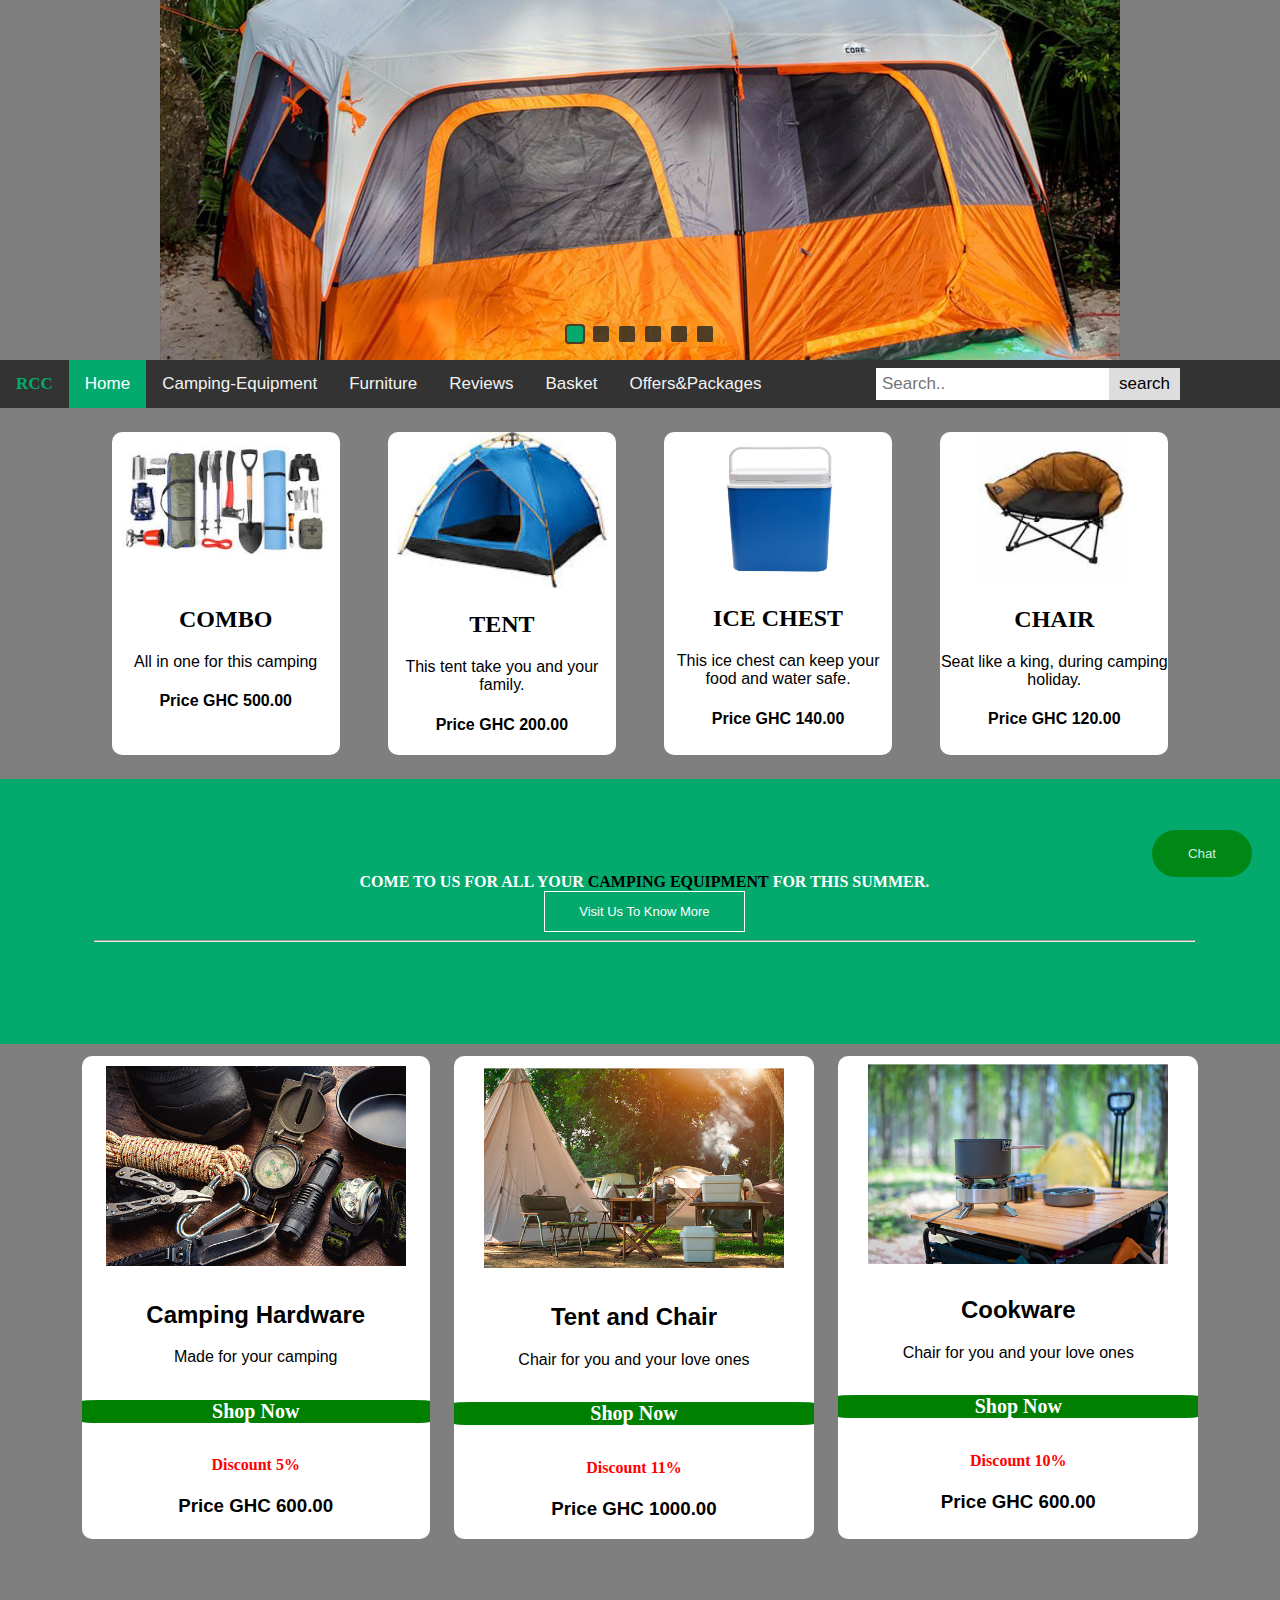
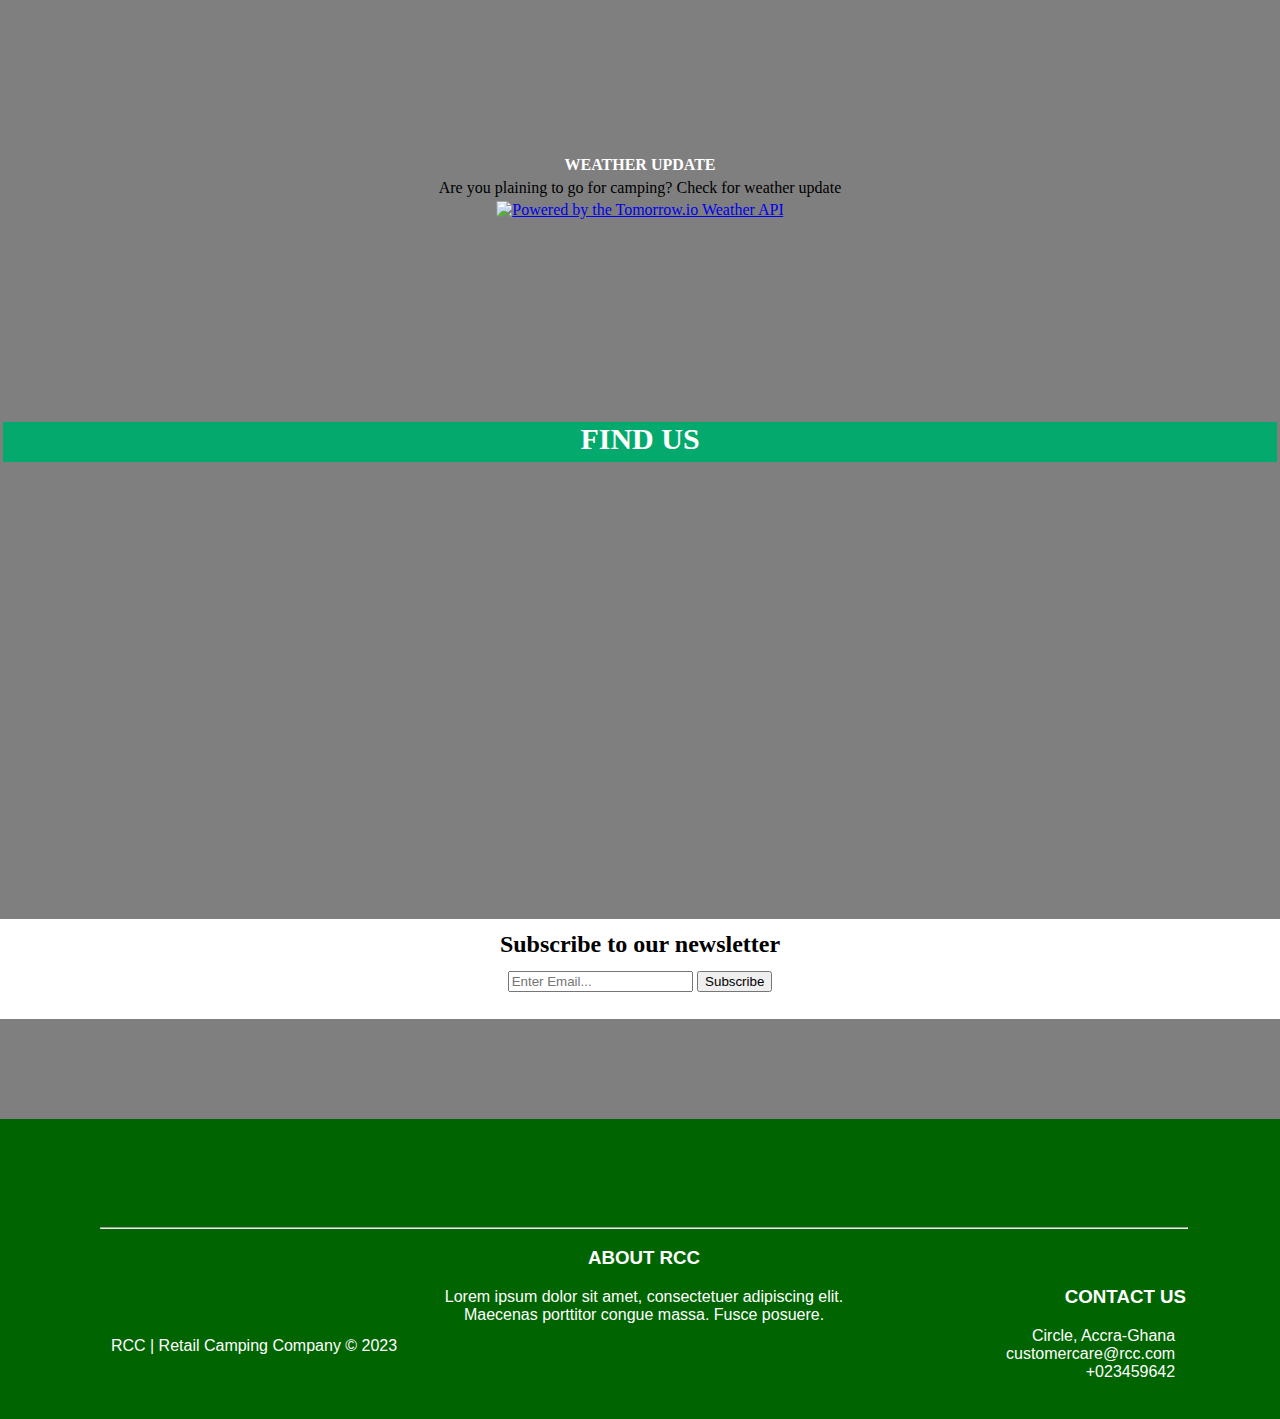
==== commit 3c470f43: "made float responsive" ====
--- a/index.html
+++ b/index.html
@@ -94,33 +94,35 @@
       <B><p>COME TO US FOR ALL YOUR <b>CAMPING EQUIPMENT</b> FOR THIS SUMMER.</p></B>
       <a href="" class="hero-btn">Visit Us To Know More</a>
       <hr />
-    <di class="Discount1">
-      <img src="images/specialoffers/setup.jpg">
-      <h2>Camping Hardware</h2>
-        <p>Made for your camping</p>
-        <h5>Shop Now</h5>
-        <h4>Discount 5%</h4>
-      <h3>Price GHC 600.00</h3>
-    </di>
-
-    <div class="Discount2">
-      <img src="images/specialoffers/istockphoto-1267460241-170667a.png">
-      <h2>Tent and Chair</h2>
-        <p>Chair for you and your love ones</p>
-        <h5>Shop Now</h5>
-        <h4>Discount 11%</h4>
-      <h3>Price GHC 1000.00</h3>
-    </div>
-
-    <div class="Discount3">
-      <img src="images/specialoffers/cookware.png">
-      <h2>Cookware</h2>
-        <p>Chair for you and your love ones</p>
-        <h5>Shop Now</h5>
-        <h4>Discount 10%</h4>
-      <h3>Price GHC 600.00</h3>
-    </div>
       </div> 
+      <div class="float">
+        <di class="Discount1">
+          <img src="images/specialoffers/setup.jpg">
+          <h2>Camping Hardware</h2>
+            <p>Made for your camping</p>
+            <h5>Shop Now</h5>
+            <h4>Discount 5%</h4>
+          <h3>Price GHC 600.00</h3>
+        </di>
+    
+        <div class="Discount2">
+          <img src="images/specialoffers/istockphoto-1267460241-170667a.png">
+          <h2>Tent and Chair</h2>
+            <p>Chair for you and your love ones</p>
+            <h5>Shop Now</h5>
+            <h4>Discount 11%</h4>
+          <h3>Price GHC 1000.00</h3>
+        </div>
+    
+        <div class="Discount3">
+          <img src="images/specialoffers/cookware.png">
+          <h2>Cookware</h2>
+            <p>Chair for you and your love ones</p>
+            <h5>Shop Now</h5>
+            <h4>Discount 10%</h4>
+          <h3>Price GHC 600.00</h3>
+        </div>
+      </div>
 
       <button class="open-button" onclick="openForm()">Chat</button>
 
--- a/css/style.css
+++ b/css/style.css
@@ -196,7 +196,6 @@
 
  /* Discount */
  .Discount1{
-  float:left;
   width: 29%;
   margin: 1%;
   background-color: white;
@@ -234,7 +233,6 @@
  }
 
  .Discount2{
-  float:left;
   width: 30%;
   margin: 1%;
   background-color: white;
@@ -272,7 +270,6 @@
  }
 
  .Discount3{
-  float:left;
   width: 30%;
   margin: 1%;
   background-color: white;
@@ -281,7 +278,10 @@
   border-radius: 10px;
   box-shadow: grey;
   box-sizing: content-box;
-
+ }
+
+ .float{
+  display: flex;
  }
 
  .Discount3 img{
@@ -475,6 +475,49 @@
   font-size: 30px;
   text-decoration: none;
   color: white;
+  width: 900px;
+  margin: 0 auto;
+  padding-top: 30px;
+}
+
+.items ul {
+  display: flex;
+  justify-content: space-between;
+  background-color: #8787c7;;
+  align-items: center;
+  font-size: 18px;
+}
+
+.items ul li{
+  list-style: none;
+}
+
+.item-table{
+  display: flex;
+}
+
+.item-table li{
+  padding: 10px 5px 10px 42px;
+}
+
+.table-below ul {
+  background-color: transparent;
+  justify-content: flex-end;
+}
+
+.table-below ul  li{
+  padding: 10px 5px 10px 65px;
+}
+
+.total{
+  position: relative;
+  right: 122px;
+}
+
+.camping-products h2 {
+ border-bottom: 1px solid;
+ padding-bottom: 10px;
+ margin-top: 74px;
 }
 
 .Empty{
@@ -484,6 +527,38 @@
   font-size: 20px;
   color: red;
   text-decoration: none;
+  cursor: pointer;
+}
+
+.camping-item img {
+ width: 130px;
+}
+
+.camping-item{
+ font-size: 16px;
+}
+
+
+
+.add-cart {
+ padding-top: 10px;
+}
+
+.camping-item {
+ width: 190px;
+ text-align: center;
+ padding: 10px 0;
+ border: 1px solid;
+}
+
+.add-cart input {
+ width: 37px;
+ height: 20px;
+ padding-left: 9px;
+}
+
+.add-cart button {
+ padding: 4px 9px;
 }
 
 .Camping{
@@ -1149,8 +1224,11 @@
 }
 
 .ReviewsInfo{
-  text-align: center;
-  font-family: 'Times New Roman';
+    color: white;
+    margin: 0 auto;
+    width: 900px;
+    text-align: center;
+    font-family: 'Times New Roman';
 }
 
 .ReviewsInfo h3{
@@ -1162,6 +1240,105 @@
 .ReviewsInfo h1{
   color: white;
   text-decoration: none;
+}
+
+.review-intro {
+  display: flex;
+}
+
+.card{
+  width: 300px;
+  background: #fff;
+  color: gray;
+  padding: 21px;
+  margin: 20px 20px 20px 0;
+  box-shadow: 2px 2px 7px rgb(106 106 106);
+  border-radius: 5px;
+}
+
+.review-content {
+  display: flex;
+  flex-wrap: wrap;
+  justify-content: center;
+  margin-top: 60px;
+}
+
+.card p {
+  text-align: left;
+  margin-top: 5px;
+}
+
+.review-intro img {
+  margin-right: 10px;
+}
+
+.ReviewsInfo p{
+  font-size: large;
+}
+
+.review-intro img {
+  width: 46px;
+  border-radius: 50%;
+  box-shadow: 1px 1px 1px 0px rgb(217, 217, 217);
+  border: 1px solid #dfdfdf;
+}
+
+.profile-details h4, p {
+  margin: 0px;
+}
+
+.form-cont {
+  background: #8e8eff;
+}
+
+form.form {
+  background: white;
+  color: grey;
+  text-align: left;
+  padding: 40px;
+}
+
+.form input[type="text"]{
+  display: block;
+    width: 350px;
+    height: 36px;
+    margin: 10px 0;
+    border-radius: 5px;
+    border: 1px solid #bababa;
+}
+
+textarea {
+  width: 350px;
+  height: 130px;
+  margin: 25px 0;
+  border-radius: 5px;
+  border: 1px solid #bababa;
+}
+
+.form-cont h3 {
+  padding-top: 47px;
+  padding-bottom: 10px;
+}
+
+.submit{
+  width: 100%;
+  padding: 10px;
+  background-color: #8e8eff;
+  color: #fff;
+  font-size: 16px;
+  border-radius: 5px;
+  border: none;
+}
+
+.inside-form{
+  width: 440px;
+  margin: 0 auto;
+  padding-bottom: 70px;
+}
+
+label.comment {
+  position: absolute;
+  padding-top: 17px;
 }
 
 .Offers-Packages{
@@ -1566,11 +1743,16 @@
     float: right;
     display: block;
   }
-}
-
-
-
-
-
-
-
+
+  .float{
+    display: flex;
+    flex-direction: column;
+  }
+}
+
+
+
+
+
+
+
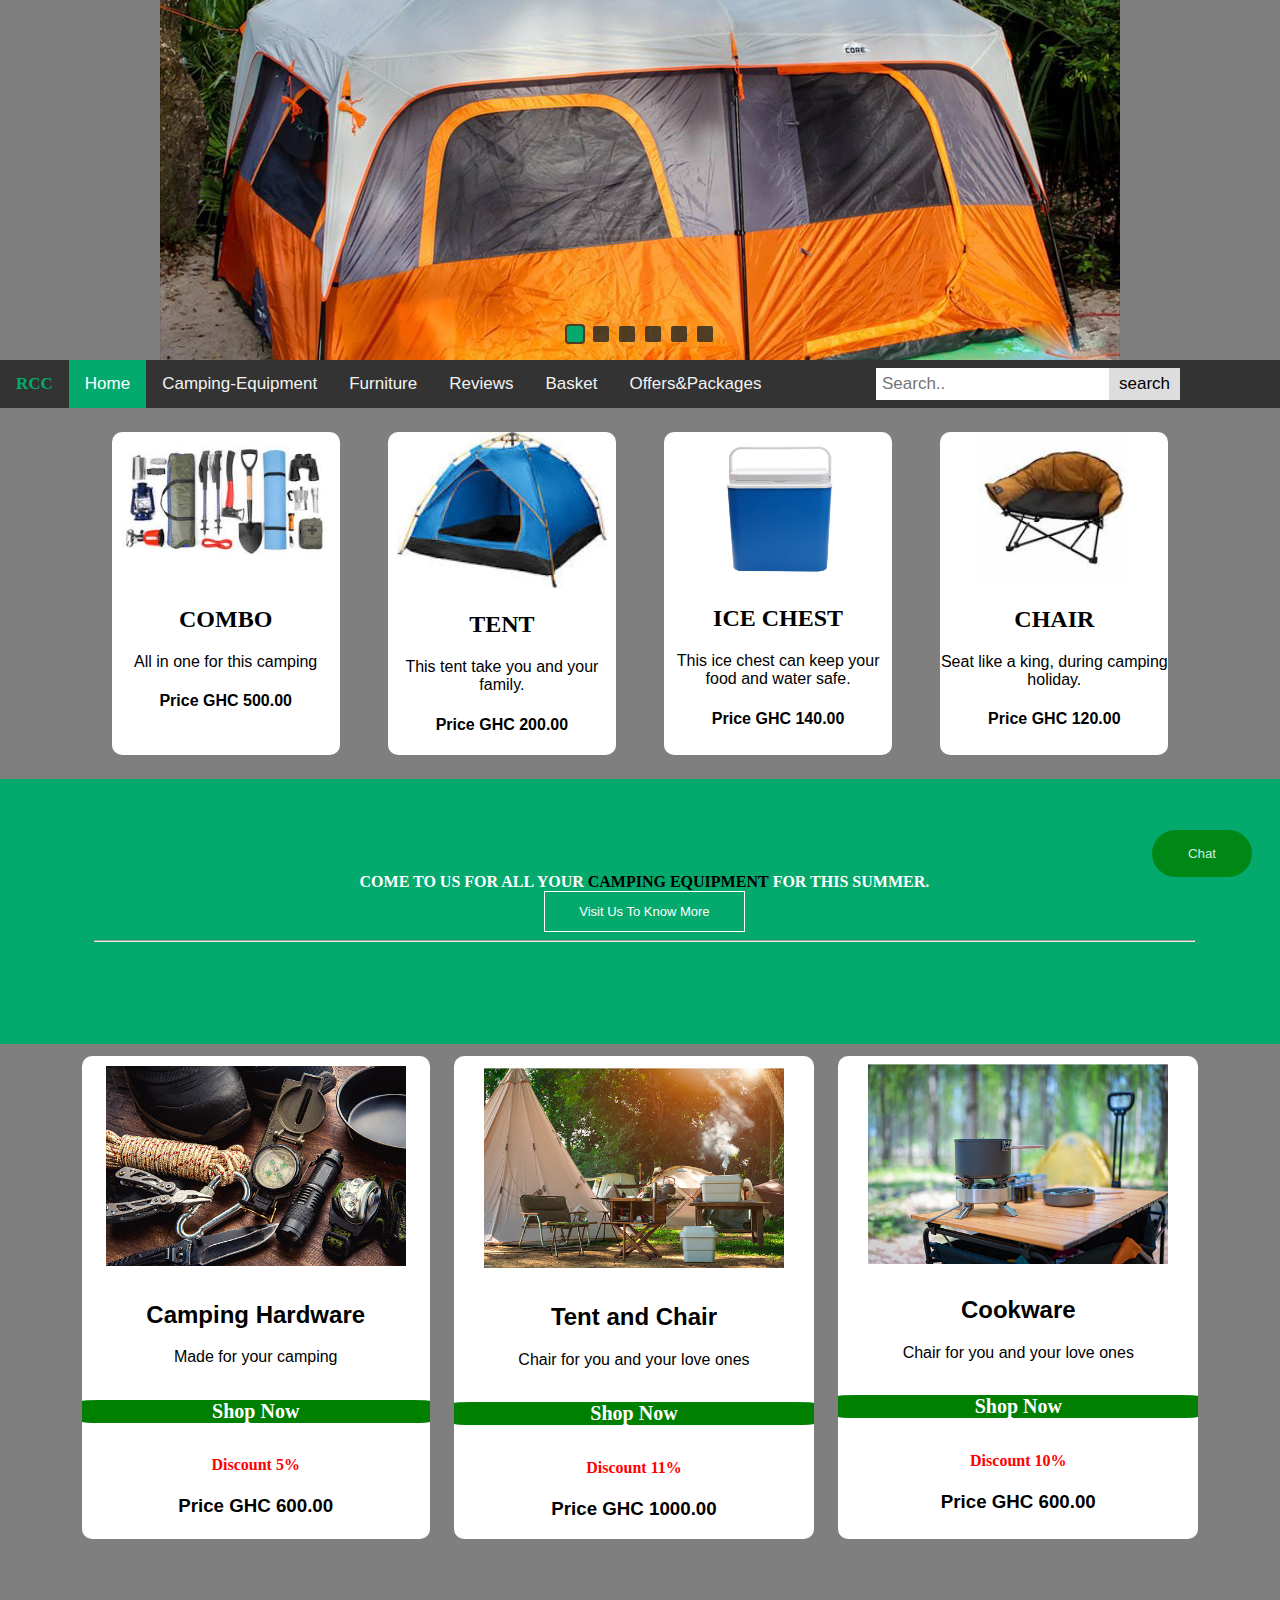
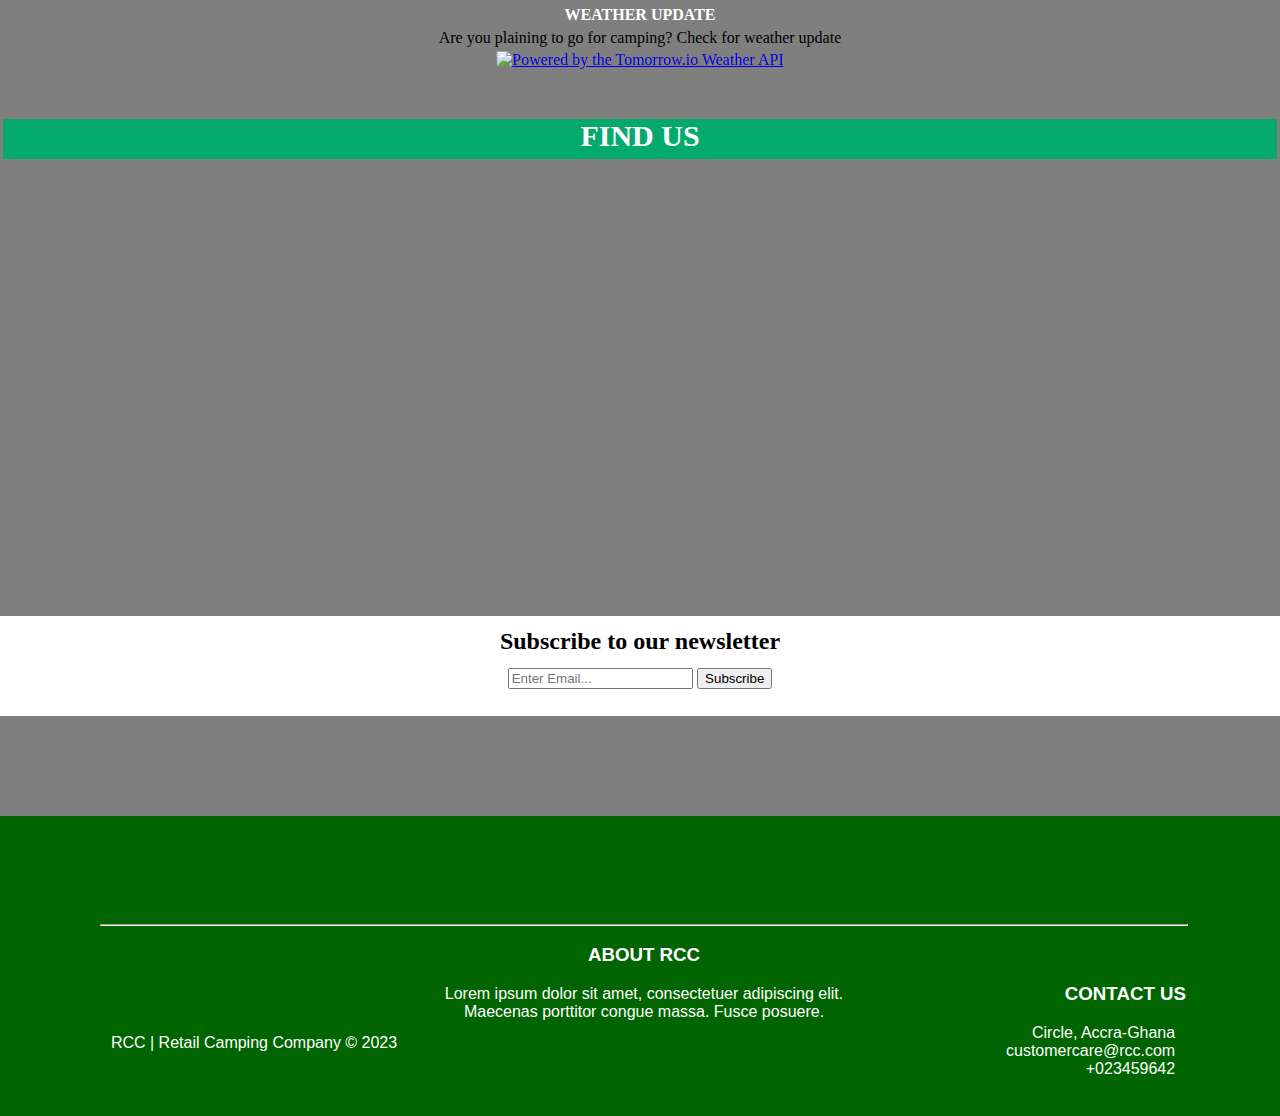
==== commit b6919a10: "fix footer issues" ====
--- a/index.html
+++ b/index.html
@@ -140,7 +140,7 @@
 
 <div class="update">
   <div class="weather">
-    <b><h4>WEATHER UPDATE</h4></b>
+    <h4>WEATHER UPDATE</h4>
     <P>Are you plaining to go for camping? Check for weather update</P>
     <div class="tomorrow"
        data-location-id="052181"
--- a/css/style.css
+++ b/css/style.css
@@ -280,10 +280,6 @@
   box-sizing: content-box;
  }
 
- .float{
-  display: flex;
- }
-
  .Discount3 img{
   width: 300px;
  }
@@ -395,10 +391,9 @@
 
 .update{
   text-align: center;
-  padding: 200px;
   text-decoration: none;
   font-family: 'Times New Roman', Times, serif;
-  margin: 0px;
+  margin: 50px 0;
 }
 
 .weather h4{
@@ -1748,11 +1743,31 @@
     display: flex;
     flex-direction: column;
   }
-}
-
-
-
-
-
-
-
+
+  .Back{
+    padding: 84px;
+    width: 231px;
+  }
+
+  .tomorrow {
+    padding: 28px 0;
+}
+footer{
+  padding-top: 24px;
+  width: 200px;
+  height: 100%;
+  text-align: center;
+}
+
+.contactus p {
+  text-align: center;
+  padding-top: 60px;
+}
+}
+
+
+
+
+
+
+
